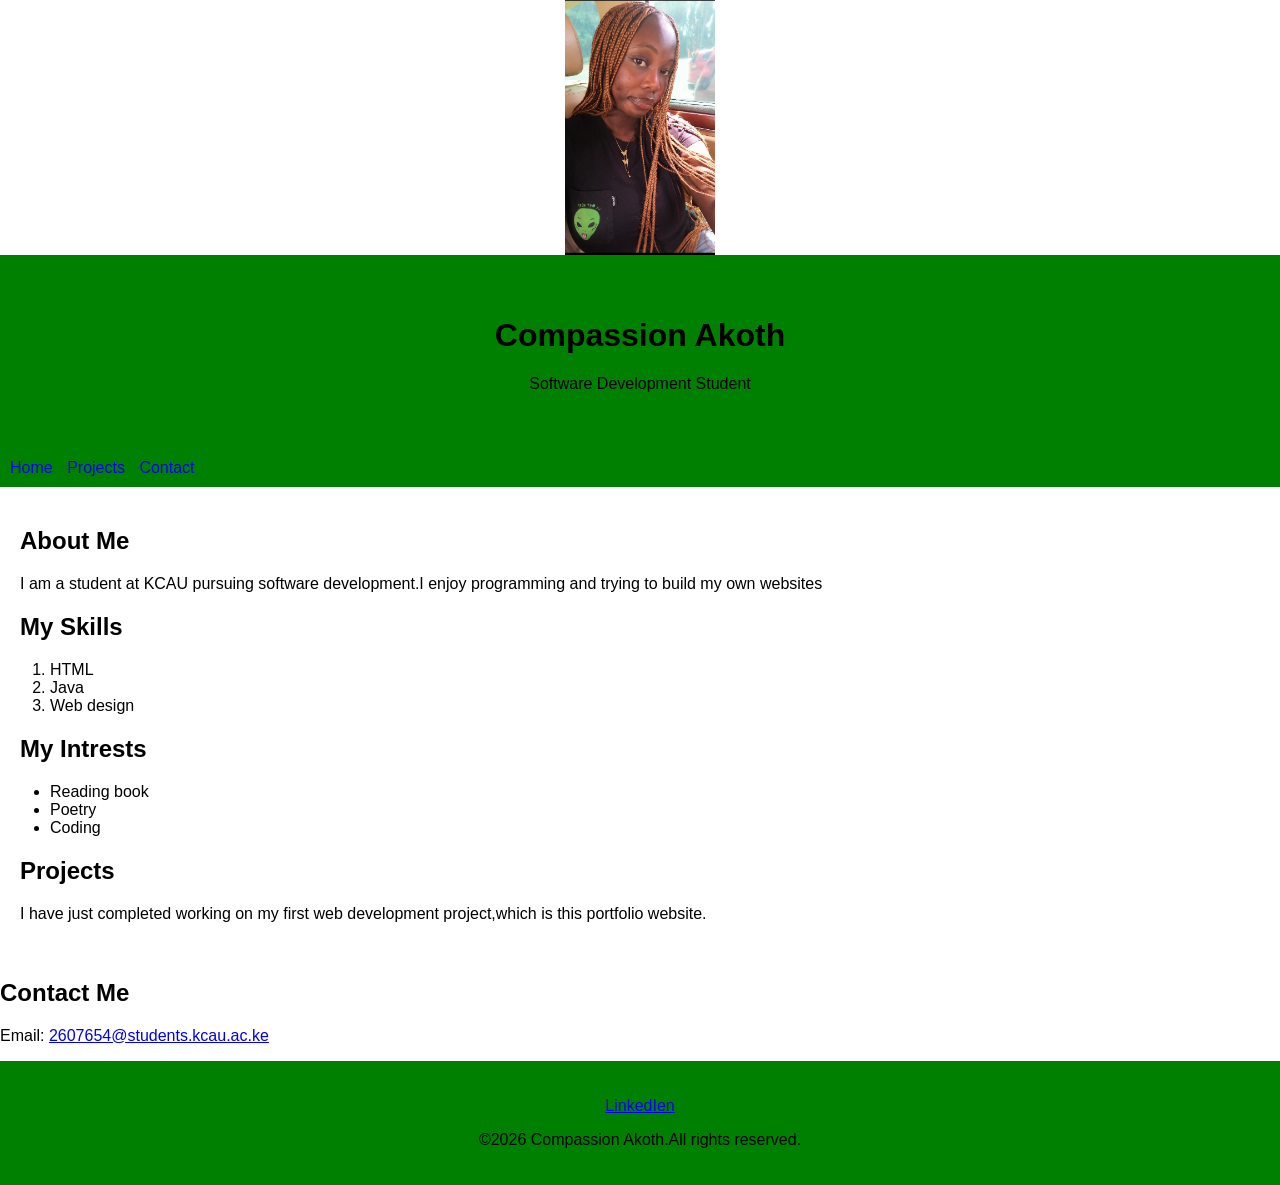
==== index.html @ 620da485 "Initial commit" ====
<!DOCTYPE html>
<html>
<head>
    <title>My Portfolio</title>
    <link rel="stylesheet"
    href="style.css">
</head>
<body>
    <img src="photo.jpg" alt="My photo">
    <header>
    <h1>Compassion Akoth</h1>
    <p>Software Development Student</p>
    </header>
    <nav>
    <a href="#home">Home</a>
    <a href="projects">Projects</a>
    <a href="#contact">Contact</a>
    </nav>
    <main> 
        <h2>About Me</h2>
<p> I am a student at KCAU pursuing software development.I  enjoy programming and trying to build my own websites</p>
        <h2>My Skills</h2>
        <ol>
            <li>HTML</li>
            <li>Java</li>
        <li>Web design</li>
        </ol>
        <h2>My Intrests</h2>
        <ul>
            <li>Reading book</li>
            <li>Poetry</li>
            <li>Coding</li>
        </ul>
    <h2>Projects</h2>
    <p>I have just completed working on my first web development project,which is this portfolio website.</p> 
    </main>
    <h2>Contact Me</h2> 
    <p>Email: <a
        href="malito:2607654@students.kcau.ac.ke">2607654@students.kcau.ac.ke</a>
    </p>
    <footer>
    <p>
       <a
        href="https://www.linkedin.com/">LinkedIen</a></p>
        <p>&copy;2026 Compassion Akoth.All rights reserved.</p>
    </footer>
</body>
</html>
---- style.css ----
body { font-family: Arial, 
     sans-serif;
    margin: 0;
 padding: 0;
}
header {
    text-align: center;
    padding: 40px;
    background-color:green;
    color:black;
}
nav {
    background-color:green;
    padding: 10px;
    color: black;
}
nav a{ text-decoration: none;
    margin-right: 10px;
}
    main {
    padding: 20px;
    }
    p{
        line-height: :1.6;
    }
    h1 {
        text-align: center;
    }
   h2 {
    color:black;!important;
    font-size: 24px;
    font-weight: bold;
    margin-top: 20px;
   }     
    ul,ol{padding-left: 30px;}
    img{
        display: block;
        margin: 0 auto;
        width: 150px;
        height:150px:
        object-fit: cover;
    }
    footer {
        text-align: center;
        padding: 20px;
        background-color:green;
        color: black;
    }
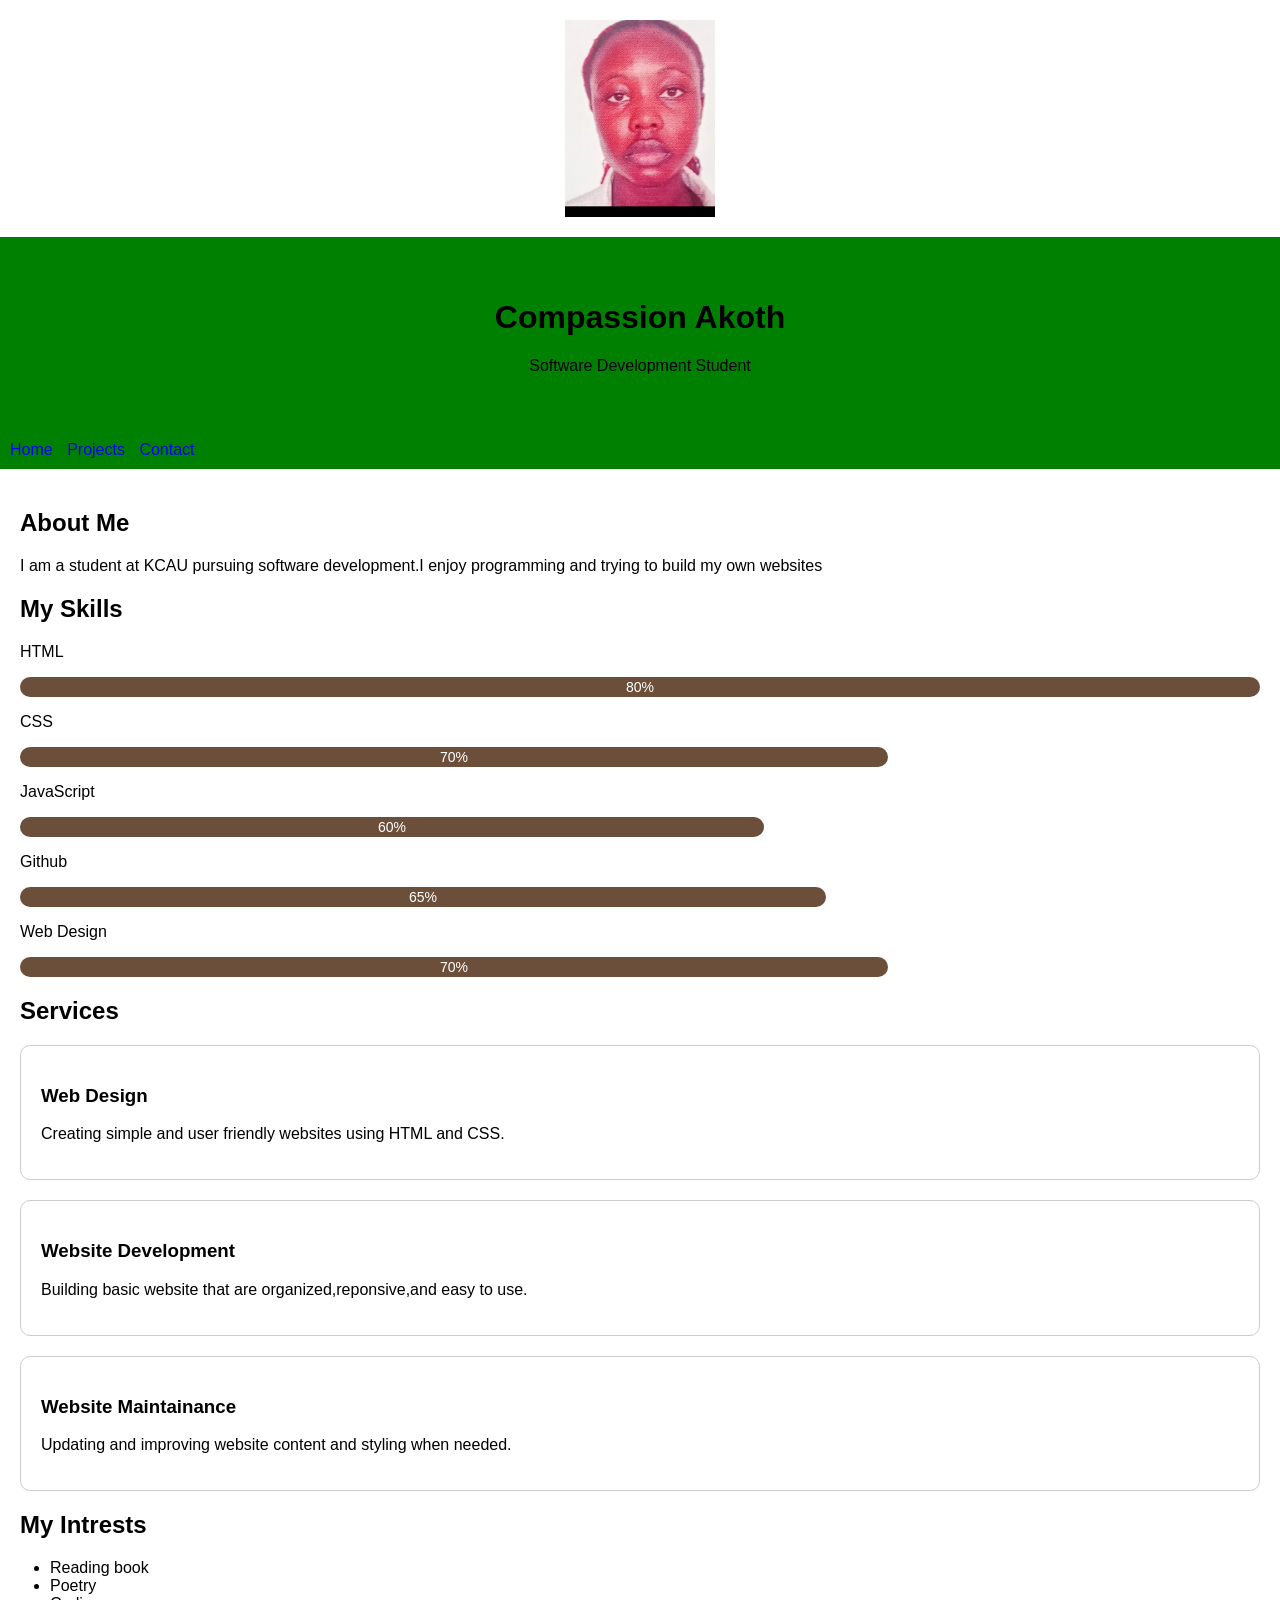
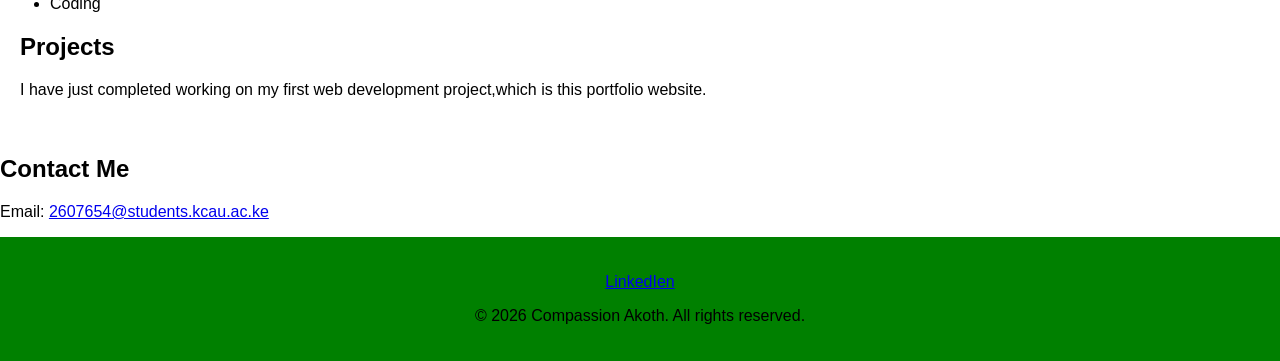
==== commit 5d523406: "Update portfolio for Assignment 2" ====
--- a/index.html
+++ b/index.html
@@ -8,23 +8,65 @@
 <body>
     <img src="photo.jpg" alt="My photo">
     <header>
-    <h1>Compassion Akoth</h1>
+    <h1 id="home">Compassion Akoth</h1>
     <p>Software Development Student</p>
     </header>
     <nav>
     <a href="#home">Home</a>
-    <a href="projects">Projects</a>
+    <a href="projects.html">Projects</a>
     <a href="#contact">Contact</a>
     </nav>
     <main> 
         <h2>About Me</h2>
 <p> I am a student at KCAU pursuing software development.I  enjoy programming and trying to build my own websites</p>
         <h2>My Skills</h2>
-        <ol>
-            <li>HTML</li>
-            <li>Java</li>
-        <li>Web design</li>
-        </ol>
+        <div class="skill">
+            <p>HTML</p>
+            <div class="skill-bar">
+            <div class="skill-level hmtl">80%</div>
+            </div>
+        </div>
+        <div class="skill">
+            <p>CSS</p>
+            <div class="skill-bar">
+                <div class="skill-level css">70%</div>
+                </div>
+            </div>
+            <div class="skill">
+            <p>JavaScript</p>
+            <div class="skill-bar">
+                <div class="skill-level javascript">60%</div>
+            </div>
+            </div>
+            <div class="skill">
+                <p>Github</p>
+                <div class="skill-bar">
+                    <div class="skill-level github">65%</div>
+                    </div>
+                </div>
+                <div class="skill">
+                    <p>Web Design</p>
+                    <div class="skill-bar">
+                    <div class="skill-level webdesign">70%</div>
+                </div>
+                </div>
+                <section>
+                <h2>Services</h2>
+                <div class="service-card">
+                <h3>Web Design</h3>
+                <p>Creating simple and user friendly websites using HTML and CSS.</p>
+                </div>
+                <div class="service-card">
+                    <h3> Website Development</h3>
+                    <p>Building basic website that are organized,reponsive,and easy to use.</p>
+                    </div>
+
+                    <div class="service-card">
+                        <h3>Website Maintainance</h3>
+                        <p>Updating and improving website content and styling when needed.</p>
+                    </div>
+                </section>
+
         <h2>My Intrests</h2>
         <ul>
             <li>Reading book</li>
@@ -34,15 +76,15 @@
     <h2>Projects</h2>
     <p>I have just completed working on my first web development project,which is this portfolio website.</p> 
     </main>
-    <h2>Contact Me</h2> 
+    <h2 id="contact">Contact Me</h2> 
     <p>Email: <a
-        href="malito:2607654@students.kcau.ac.ke">2607654@students.kcau.ac.ke</a>
+        href="mailto:2607654S@students.kcau.ac.ke">2607654@students.kcau.ac.ke</a>
     </p>
     <footer>
-    <p>
-       <a
+    <p><a
         href="https://www.linkedin.com/">LinkedIen</a></p>
-        <p>&copy;2026 Compassion Akoth.All rights reserved.</p>
+        <p>&copy; 2026 Compassion Akoth.
+            All rights reserved.</p>
     </footer>
 </body>
 </html>
--- a/style.css
+++ b/style.css
@@ -35,9 +35,9 @@
     ul,ol{padding-left: 30px;}
     img{
         display: block;
-        margin: 0 auto;
+        margin: 20px auto;
         width: 150px;
-        height:150px:
+        height:150px
         object-fit: cover;
     }
     footer {
@@ -45,4 +45,48 @@
         padding: 20px;
         background-color:green;
         color: black;
-    }+    }
+    .projects-card{
+        border: 1px solid #ccc;
+        padding: 20px;
+        margin: 20px 0;
+        border-radius: 10px;
+    }
+    .skill-level {
+    background-color:#ddd;
+    height: 20px;
+    border-radius:10px;
+    overflow:hidden;
+    }
+.skill-level {
+    height: 100%;
+    text-align: center;
+    color:white;
+    font-size: 14px;
+    line-height: 20px ;
+}
+.html {
+    width: 80%;
+}
+.css{
+    width:70%;
+}
+.javascript{
+    width:60%;
+}
+.github {
+    width: 65%;
+}
+.webdesign {
+    width: 70%
+}
+.skill-level{
+    background-color: #6b4f3a;
+}
+.service-card {
+    border: 1px solid #ccc;
+    padding: 20px;
+    margin: 20px 0;
+    border-radius: 10px;
+}
+#
